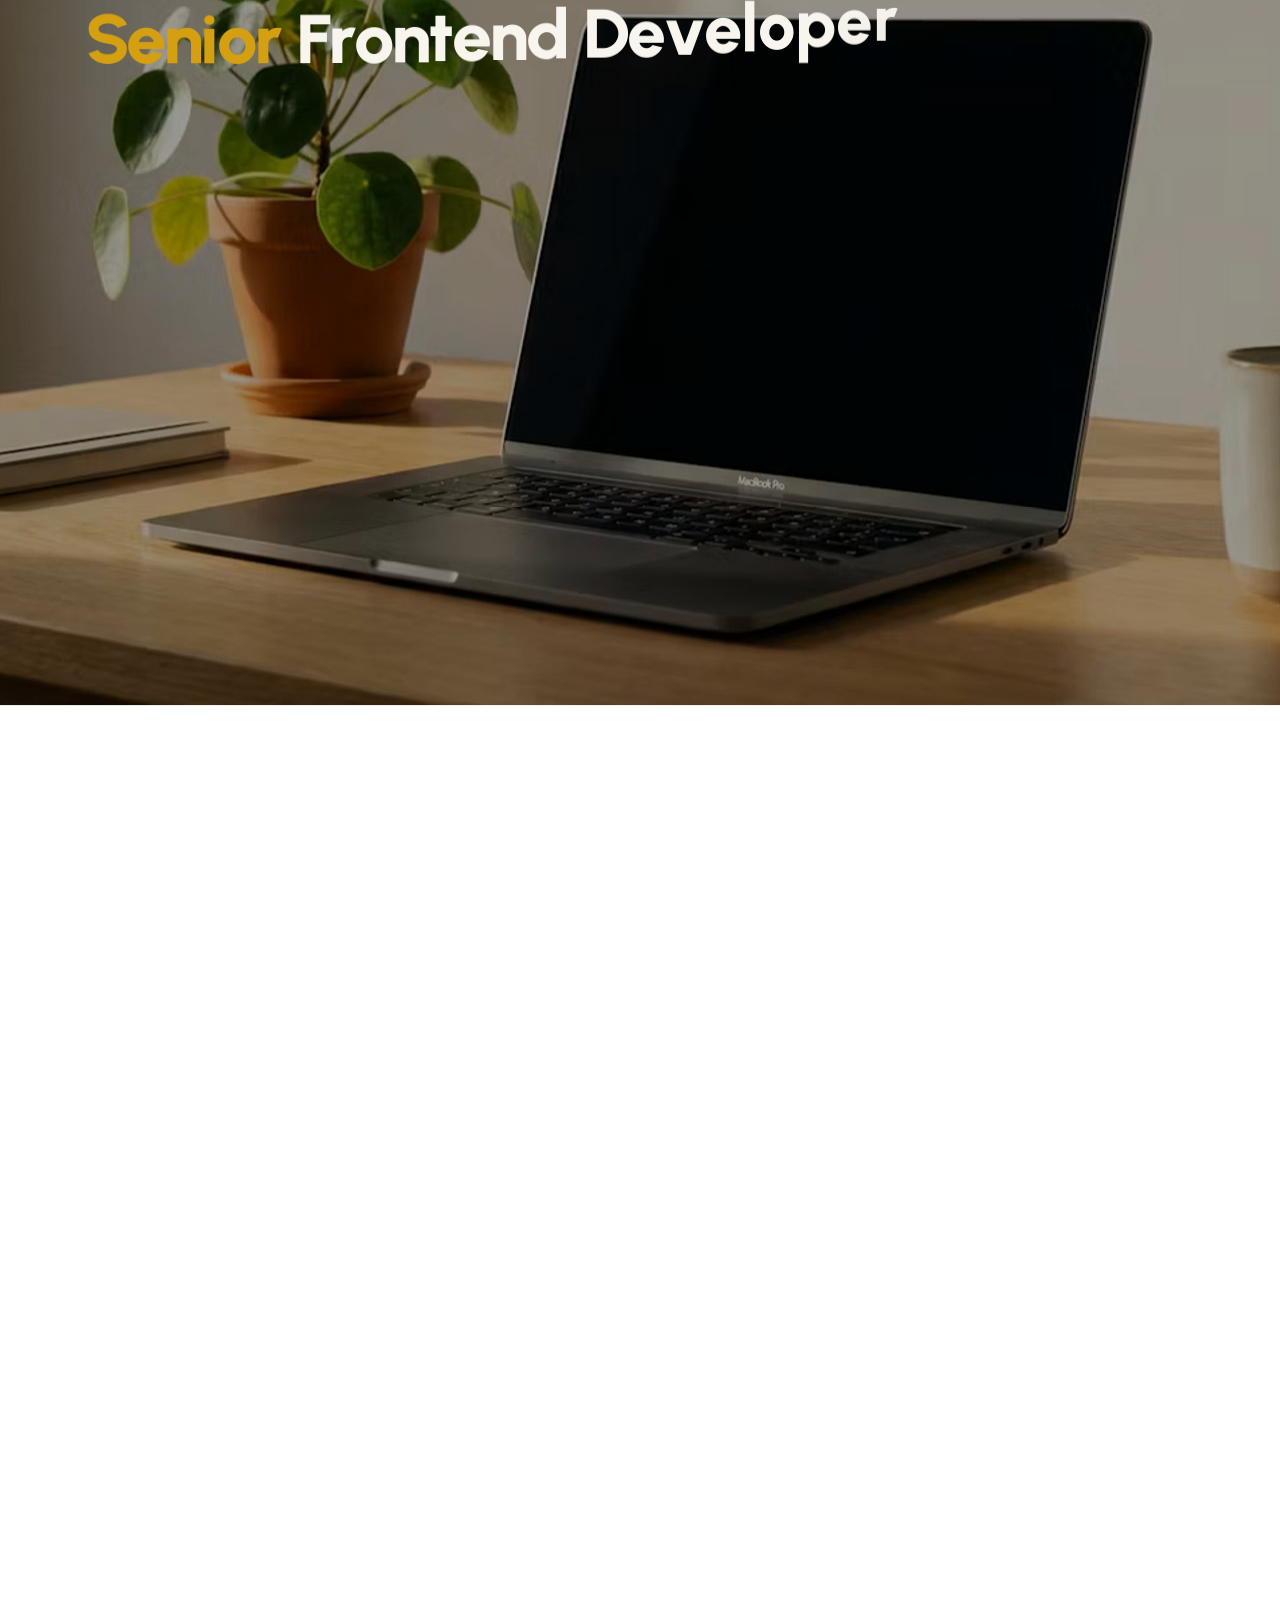
==== contact.html @ 164e395d "all pages" ====
<!DOCTYPE html>
<html lang="en">

<head>
    <title>Gabriel Matei</title>
    <meta charset="UTF-8">
    <meta name="viewport" content="width=device-width, initial-scale=1">
    <meta name="description" content="" />
    <meta name="keywords"
        content="Senior Frontend UI Developer | Figma to Production | Pixel Perfect Implementation" />
    <meta http-equiv="Content-Language" content="en-us">
    <meta http-equiv="Content-Type" content="text/html; charset=windows-1252">
    <meta http-equiv="content-type" content="text/html; charset=utf-8" />
    <meta http-equiv="X-UA-Compatible" content="IE=9; IE=8; IE=7; IE=EDGE" />
    <link rel="icon" href="favicon.ico" type="image/x-icon" />

    <link rel="preconnect" href="https://fonts.googleapis.com">
    <link rel="preconnect" href="https://fonts.gstatic.com" crossorigin>
    <link href="https://fonts.googleapis.com/css2?family=Urbanist:ital,wght@0,100..900;1,100..900&display=swap" rel="stylesheet">

    <link href="css/bootstrap.min.css" rel="stylesheet">
    <link href="css/custom.css" rel="stylesheet">

    <script src="js/jquery-1.12.4.js"></script>
    <script src="js/gsap.min.js"></script>
    <script src="js/GSDevTools.min.js"></script>
    <script src="js/ScrollSmoother.min.js"></script>
    <script src="js/ScrollToPlugin.min.js"></script>
    <script src="js/ScrollTrigger.min.js"></script>
    <script src="js/SplitText.min.js"></script>
</head>

<body class="page-contact">

    <div id="smooth-wrapper">
        <div id="smooth-content">

            <div class="body-container">

                <div id="csm-hero-portfolio" class="container-fluid csm-hero">

                    <header>

                        <div class="csm-header d-flex align-items-center">
                            <div class="container">

                                <div class="row d-flex align-center csm-header-container">
                                    <div class="col-lg-5 d-flex align-center gap-15">
                                        <div class="csm-simple-slit-text">Gabriel Matei</div>
                                    </div>
                                    <div class="col-lg-7 csm-menu-right">

                                        <nav class="desktop-only">
                                            <ul class="primary-nav">
                                                <li class="menu-item">
                                                    <a href="index.html">Home</a>
                                                </li>
                                                <li class="menu-item">
                                                    <a href="portfolio.html">Portfolio</a>
                                                </li>
                                                <li class="menu-item">
                                                    <a href="tech.html">Tech highlights</a>
                                                </li>
                                                <li class="menu-item">
                                                    <a href="contact.html">Contact</a>
                                                </li>
                                            </ul>
                                        </nav>
                                    </div>
                                </div>

                            </div>
                        </div>

                    </header>

                    <div class="container">
                        <div class="row">
                            <div class="col-lg-12">
                                <div class="hero-c-left">
                                    <h1><span class="color">Senior</span> Frontend Developer</h1>
                                    <div id="multi-description">
                                        <span class="spec-description">Specialized in</span>
                                        <span class="specd active">▸ Responsive UI Systems</span>
                                        <span class="specd">▸ Advanced CSS Architecture</span>
                                        <span class="specd">▸ GSAP Web Animations</span>
                                        <span class="specd">▸ WordPress Development</span>
                                    </div>
                                    <div class="hero-btn">
                                        <a class="csm-btn csm-full-btn" href="contact.html">Contact Me</a>
                                    </div>
                                </div>
                            </div>
                        </div>
                    </div>

                </div>

                <div class="csm-uc">
                    <div class="csm-uc-img">
                        <img src="img/puc.png">
                    </div>
                </div>

                <footer>
                    <div id="csm-footer" class="csm-container-fluid">
                        <div class="csm-footer">
                            <div class="csm-footer-top">
                                <div class="footer-title">you can shine</div>
                                <div class="csm-btn-back">
                                    <a id="back-to-top" class="btn-back" href="#">
                                        <div class="btn-back-fill-bg"></div>
                                        <div class="arrows">
                                            <div class="arrow">
                                                <svg version="1.0" xmlns="http://www.w3.org/2000/svg" width="352.000000pt"
                                                    height="500.000000pt" viewBox="0 0 352.000000 500.000000"
                                                    preserveAspectRatio="xMidYMid meet">
                                                    <g transform="translate(0.000000,500.000000) scale(0.100000,-0.100000)"
                                                        fill="#000000" stroke="none">
                                                        <path
                                                            d="M1611 4990 c-214 -45 -405 -173 -528 -355 -157 -233 -1037 -1624 -1054 -1667 -14 -35 -23 -85 -27 -144 -6 -112 17 -198 76 -290 50 -77 109 -128 202 -173 l75 -36 162 -3 162 -4 3 -936 c3 -873 5 -941 22 -992 61 -187 197 -322 375 -374 47 -14 136 -16 672 -16 588 0 620 1 680 20 163 51 285 165 351 328 l23 57 5 938 5 939 24 19 c20 16 40 19 140 19 183 0 280 37 392 149 69 69 119 156 138 241 25 108 8 248 -42 345 -19 39 -905 1443 -995 1577 -57 87 -180 204 -268 256 -38 23 -112 56 -164 73 -88 30 -106 33 -240 35 -80 2 -165 -1 -189 -6z m103 -148 c-160 -56 -251 -139 -400 -368 -304 -466 -909 -1440 -936 -1507 -29 -74 -36 -215 -13 -292 21 -74 44 -119 91 -180 l36 -48 -57 6 c-208 21 -355 250 -288 447 11 35 200 339 507 820 269 421 511 797 537 835 91 134 218 233 357 279 101 33 106 34 182 35 l65 1 -81 -28z m367 -106 c90 -19 178 -66 234 -123 60 -63 1031 -1598 1058 -1673 58 -164 -31 -368 -198 -453 -57 -29 -69 -31 -210 -37 -168 -7 -196 -16 -242 -77 l-28 -36 -5 -936 c-5 -877 -6 -939 -23 -986 -42 -112 -122 -202 -223 -250 -85 -40 -185 -47 -603 -43 -352 4 -380 6 -433 26 -155 57 -257 184 -278 346 -5 39 -10 463 -10 943 0 592 -3 881 -11 900 -6 15 -20 39 -32 51 -41 45 -75 55 -213 62 -115 6 -139 10 -187 33 -151 74 -233 263 -180 417 18 53 194 342 621 1020 324 513 402 629 470 692 130 120 304 164 493 124z m-1110 -2435 l24 -19 5 -939 c4 -841 7 -942 22 -979 30 -74 57 -123 103 -179 25 -30 41 -55 37 -55 -5 0 -34 9 -65 19 -150 52 -254 179 -277 338 -6 40 -10 424 -10 951 l0 882 69 0 c53 0 74 -4 92 -19z" />
                                                    </g>
                                                </svg>
                                            </div>
                                            <div class="arrow">
                                                <svg version="1.0" xmlns="http://www.w3.org/2000/svg" width="352.000000pt"
                                                    height="500.000000pt" viewBox="0 0 352.000000 500.000000"
                                                    preserveAspectRatio="xMidYMid meet">
                                                    <g transform="translate(0.000000,500.000000) scale(0.100000,-0.100000)"
                                                        fill="#000000" stroke="none">
                                                        <path
                                                            d="M1611 4990 c-214 -45 -405 -173 -528 -355 -157 -233 -1037 -1624 -1054 -1667 -14 -35 -23 -85 -27 -144 -6 -112 17 -198 76 -290 50 -77 109 -128 202 -173 l75 -36 162 -3 162 -4 3 -936 c3 -873 5 -941 22 -992 61 -187 197 -322 375 -374 47 -14 136 -16 672 -16 588 0 620 1 680 20 163 51 285 165 351 328 l23 57 5 938 5 939 24 19 c20 16 40 19 140 19 183 0 280 37 392 149 69 69 119 156 138 241 25 108 8 248 -42 345 -19 39 -905 1443 -995 1577 -57 87 -180 204 -268 256 -38 23 -112 56 -164 73 -88 30 -106 33 -240 35 -80 2 -165 -1 -189 -6z m103 -148 c-160 -56 -251 -139 -400 -368 -304 -466 -909 -1440 -936 -1507 -29 -74 -36 -215 -13 -292 21 -74 44 -119 91 -180 l36 -48 -57 6 c-208 21 -355 250 -288 447 11 35 200 339 507 820 269 421 511 797 537 835 91 134 218 233 357 279 101 33 106 34 182 35 l65 1 -81 -28z m367 -106 c90 -19 178 -66 234 -123 60 -63 1031 -1598 1058 -1673 58 -164 -31 -368 -198 -453 -57 -29 -69 -31 -210 -37 -168 -7 -196 -16 -242 -77 l-28 -36 -5 -936 c-5 -877 -6 -939 -23 -986 -42 -112 -122 -202 -223 -250 -85 -40 -185 -47 -603 -43 -352 4 -380 6 -433 26 -155 57 -257 184 -278 346 -5 39 -10 463 -10 943 0 592 -3 881 -11 900 -6 15 -20 39 -32 51 -41 45 -75 55 -213 62 -115 6 -139 10 -187 33 -151 74 -233 263 -180 417 18 53 194 342 621 1020 324 513 402 629 470 692 130 120 304 164 493 124z m-1110 -2435 l24 -19 5 -939 c4 -841 7 -942 22 -979 30 -74 57 -123 103 -179 25 -30 41 -55 37 -55 -5 0 -34 9 -65 19 -150 52 -254 179 -277 338 -6 40 -10 424 -10 951 l0 882 69 0 c53 0 74 -4 92 -19z" />
                                                    </g>
                                                </svg>
                                            </div>
                                        </div>
                                    </a>
                                </div>
                            </div>
                            <div class="csm-footer-middle">
                                <div class="cfm-col">
                                    <div class="cf-text">
                                        This website is a personal portfolio project created to demonstrate UI/UX design, front-end development and animation techniques.
                                    </div>
                                </div>
                                <div class="cfm-col">
                                    <div class="cf-box-main">
                                        <div class="cf-box">
                                            <a href="portfolio.html" class="cf-box-link" aria-label=""></a>

                                            <figure class="media-wrapper image-wrapper responsive media-lazy">
                                                <span class="media-inner image-inner">
                                                    <img width="800" height="800" class="media image lazy entered loaded"
                                                        alt="" data-lazyload="1" decoding="async" src="img/portfolio.jpg">
                                                </span>
                                            </figure>
                                            <h5 class="cf-box-title split" data-split="">
                                                <span class="line line-normal">Portfolio</span>
                                                <span class="line line-hover">Portfolio</span>
                                            </h5>
                                        </div>
                                    </div>
                                </div>
                                <div class="cfm-col">
                                    <div class="cf-box-main">
                                        <div class="cf-box">
                                            <a href="tech.html" class="cf-box-link" aria-label=""></a>

                                            <figure class="media-wrapper image-wrapper responsive media-lazy">
                                                <span class="media-inner image-inner">
                                                    <img width="800" height="800" class="media image lazy entered loaded"
                                                        alt="" data-lazyload="1" decoding="async" src="img/technology.jpg">
                                                </span>
                                            </figure>
                                            <h5 class="cf-box-title split" data-split="">
                                                <span class="line line-normal">Tech highlights</span>
                                                <span class="line line-hover">Tech highlights</span>
                                            </h5>
                                        </div>
                                    </div>
                                </div>
                                <div class="cfm-col">
                                    <div class="cf-box-main">
                                        <div class="cf-box">
                                            <a href="contact.html" class="cf-box-link" aria-label=""></a>

                                            <figure class="media-wrapper image-wrapper responsive media-lazy">
                                                <span class="media-inner image-inner">
                                                    <img width="800" height="800" class="media image lazy entered loaded"
                                                        alt="" data-lazyload="1" decoding="async" src="img/contact.jpg">
                                                </span>
                                            </figure>
                                            <h5 class="cf-box-title split" data-split="">
                                                <span class="line line-normal">Contact</span>
                                                <span class="line line-hover">Contact</span>
                                            </h5>
                                        </div>
                                    </div>
                                </div>
                            </div>
                            <div class="csm-footer-bottom">
                                <div class="csm-copyright">
                                    &copy; Gabriel Matei <span id="csm-year"></span>. All Rights Reserved
                                </div>
                                <div class="csm-footer-nav">

                                </div>
                            </div>
                        </div>
                    </div>
                </footer>

            </div>

        </div>
    </div>

    
    
    <div class="mobile-trigger mobile-only">
        <span class="nav-toggle-burger">
            <span class="burger-line"></span>
            <span class="burger-line"></span>
            <span class="burger-line"></span>
        </span>
        <span class="nav-toggle-close">
            <span class="close-line"></span>
            <span class="close-line"></span>
        </span>
    </div>

    <nav class="mobile-only">
        <ul class="primary-nav">
            <li class="menu-item2">
                <a href="index.html">Home</a>
            </li>
            <li class="menu-item2">
                <a href="portfolio.html">Portfolio</a>
            </li>
            <li class="menu-item2">
                <a href="tech.html">Tech highlights</a>
            </li>
            <li class="menu-item2">
                <a href="contact.html">Contact</a>
            </li>
        </ul>
    </nav>

    <script>
        window.addEventListener('load', () => {
            const d = new Date();
            let year = d.getFullYear();
            const footerYear = document.getElementById("csm-year");
            footerYear.innerHTML = year;
        });
    </script>

    <script type="text/javascript" src="js/custom.js"></script>
</body>

</html>
---- css/custom.css ----
:root {
  /* Primary color */
  --theme-color-primary-h: 44;
  --theme-color-primary-s: 85%;
  --theme-color-primary-l: 45%;

  --theme-color-h: 44;
  --theme-color-s: 85%;
  --theme-color-l: 45%;

  /* Secondary color */
  --theme-color-secondary-h: 170;
  --theme-color-secondary-s: 91%;
  --theme-color-secondary-l: 17%;

  --theme-color-primary-hsl: var(--theme-color-primary-h), var(--theme-color-primary-s), var(--theme-color-primary-l);
  --theme-color-hsl: var(--theme-color-h), var(--theme-color-s), var(--theme-color-l);

  --theme-color-primary: hsl(var(--theme-color-primary-hsl));
  --theme-color-primary-1: hsla(var(--theme-color-primary-hsl), 0.01);
  --theme-color-primary-5: hsla(var(--theme-color-primary-hsl), 0.05);
  --theme-color-primary-10: hsla(var(--theme-color-primary-hsl), 0.1);
  --theme-color-primary-20: hsla(var(--theme-color-primary-hsl), 0.2);
  --theme-color-primary-30: hsla(var(--theme-color-primary-hsl), 0.3);
  --theme-color-primary-40: hsla(var(--theme-color-primary-hsl), 0.4);
  --theme-color-primary-50: hsla(var(--theme-color-primary-hsl), 0.5);
  --theme-color-primary-60: hsla(var(--theme-color-primary-hsl), 0.6);
  --theme-color-primary-70: hsla(var(--theme-color-primary-hsl), 0.7);
  --theme-color-primary-80: hsla(var(--theme-color-primary-hsl), 0.8);
  --theme-color-primary-90: hsla(var(--theme-color-primary-hsl), 0.9);

  --theme-color-primary-warm: hsl(
    calc(var(--theme-color-primary-h) + 80),
    var(--theme-color-primary-s),
    var(--theme-color-primary-l)
  );
  --theme-color-primary-cold: hsl(
    calc(var(--theme-color-primary-h) - 80),
    var(--theme-color-primary-s),
    var(--theme-color-primary-l)
  );

  --theme-color-primary-low: hsl(
    var(--theme-color-primary-h),
    calc(var(--theme-color-primary-s) / 2),
    var(--theme-color-primary-l)
  );
  --theme-color-primary-lowest: hsl(
    var(--theme-color-primary-h),
    calc(var(--theme-color-primary-s) / 4),
    var(--theme-color-primary-l)
  );

  --theme-color-primary-light: hsl(
    var(--theme-color-primary-h),
    var(--theme-color-primary-s),
    calc(var(--theme-color-primary-l) / 0.75)
  );
  --theme-color-primary-ultra-light: hsl(
    var(--theme-color-primary-h),
    var(--theme-color-primary-s),
    calc(var(--theme-color-primary-l) / 0.5)
  );
  --theme-color-primary-dark: hsl(
    var(--theme-color-primary-h),
    var(--theme-color-primary-s),
    calc(var(--theme-color-primary-l) * 0.75)
  );
  --theme-color-primary-darkheavy: hsl(
    var(--theme-color-primary-h),
    var(--theme-color-primary-s),
    calc(var(--theme-color-primary-l) * 0.25)
  );
  --theme-color-primary-darkultraheavy: hsl(
    var(--theme-color-primary-h),
    var(--theme-color-primary-s),
    calc(var(--theme-color-primary-l) * 0.1)
  );

  --theme-color-secondary-hsl: var(--theme-color-secondary-h),
    var(--theme-color-secondary-s), var(--theme-color-secondary-l);

  --theme-color-secondary: hsl(var(--theme-color-secondary-hsl));
  --theme-color-secondary-10: hsla(var(--theme-color-secondary-hsl), 0.1);
  --theme-color-secondary-20: hsla(var(--theme-color-secondary-hsl), 0.2);
  --theme-color-secondary-30: hsla(var(--theme-color-secondary-hsl), 0.3);
  --theme-color-secondary-40: hsla(var(--theme-color-secondary-hsl), 0.4);
  --theme-color-secondary-50: hsla(var(--theme-color-secondary-hsl), 0.5);
  --theme-color-secondary-60: hsla(var(--theme-color-secondary-hsl), 0.6);
  --theme-color-secondary-70: hsla(var(--theme-color-secondary-hsl), 0.7);
  --theme-color-secondary-80: hsla(var(--theme-color-secondary-hsl), 0.8);
  --theme-color-secondary-90: hsla(var(--theme-color-secondary-hsl), 0.9);

  --theme-color-secondary-warm: hsl(
    calc(var(--theme-color-secondary-h) + 80),
    var(--theme-color-secondary-s),
    var(--theme-color-secondary-l)
  );
  --theme-color-secondary-cold: hsl(
    calc(var(--theme-color-secondary-h) - 80),
    var(--theme-color-secondary-s),
    var(--theme-color-secondary-l)
  );

  --theme-color-secondary-low: hsl(
    var(--theme-color-secondary-h),
    calc(var(--theme-color-secondary-s) / 2),
    var(--theme-color-secondary-l)
  );
  --theme-color-secondary-lowest: hsl(
    var(--theme-color-secondary-h),
    calc(var(--theme-color-secondary-s) / 4),
    var(--theme-color-secondary-l)
  );

  --theme-color-secondary-light: hsl(
    var(--theme-color-secondary-h),
    var(--theme-color-secondary-s),
    calc(var(--theme-color-secondary-l) / 0.75)
  );
  --theme-color-secondary-dark: hsl(
    var(--theme-color-secondary-h),
    var(--theme-color-secondary-s),
    calc(var(--theme-color-secondary-l) * 0.75)
  );

  --theme-color-light: hsl(
    var(--theme-color-h),
    var(--theme-color-s),
    calc(var(--theme-color-l) / 0.75)
  );
  --theme-color-ultra-light: hsl(
    var(--theme-color-h),
    var(--theme-color-s),
    calc(var(--theme-color-l) / 0.5)
  );

  --theme-color-darklight: hsl(
    var(--theme-color-h),
    var(--theme-color-s),
    calc(var(--theme-color-l) * 0.87)
  );
  --theme-color-dark: hsl(
    var(--theme-color-h),
    var(--theme-color-s),
    calc(var(--theme-color-l) * 0.75)
  );
  --theme-color-darkheavy: hsl(
    var(--theme-color-h),
    var(--theme-color-s),
    calc(var(--theme-color-l) * 0.5)
  );
  --theme-color-darkultraheavy: hsl(
    var(--theme-color-h),
    var(--theme-color-s),
    calc(var(--theme-color-l) * 0.25)
  );

  --theme-color-dark-5: hsla(
    var(--theme-color-h),
    var(--theme-color-s),
    calc(var(--theme-color-l) * 0.75),
    0.05
  );
  --theme-color-dark-10: hsla(
    var(--theme-color-h),
    var(--theme-color-s),
    calc(var(--theme-color-l) * 0.75),
    0.1
  );
  --theme-color-dark-25: hsla(
    var(--theme-color-h),
    var(--theme-color-s),
    calc(var(--theme-color-l) * 0.75),
    0.25
  );
  --theme-color-dark-40: hsla(
    var(--theme-color-h),
    var(--theme-color-s),
    calc(var(--theme-color-l) * 0.75),
    0.4
  );
  --theme-color-dark-50: hsla(
    var(--theme-color-h),
    var(--theme-color-s),
    calc(var(--theme-color-l) * 0.75),
    0.5
  );
  --theme-color-dark-60: hsla(
    var(--theme-color-h),
    var(--theme-color-s),
    calc(var(--theme-color-l) * 0.75),
    0.5
  );
  --theme-color-dark-70: hsla(
    var(--theme-color-h),
    var(--theme-color-s),
    calc(var(--theme-color-l) * 0.75),
    0.75
  );

  --theme-color-darkheavy-5: hsla(
    var(--theme-color-h),
    var(--theme-color-s),
    calc(var(--theme-color-l) * 0.5),
    0.05
  );
  --theme-color-darkheavy-10: hsla(
    var(--theme-color-h),
    var(--theme-color-s),
    calc(var(--theme-color-l) * 0.5),
    0.1
  );
  --theme-color-darkheavy-25: hsla(
    var(--theme-color-h),
    var(--theme-color-s),
    calc(var(--theme-color-l) * 0.5),
    0.25
  );
  --theme-color-darkheavy-50: hsla(
    var(--theme-color-h),
    var(--theme-color-s),
    calc(var(--theme-color-l) * 0.5),
    0.5
  );
}

*,
*:before,
*:after {
    -moz-box-sizing: border-box;
    -webkit-box-sizing: border-box;
    box-sizing: border-box;
}

html,
body {
    min-height: 100%;
    margin: 0;
    padding: 0;
}

html {
    font-size: 24px;
}

body {
    background: #fff;
    font-family: "Urbanist", sans-serif;
    font-size: 1rem;
    color: #12271D;
    overflow: auto;
}

body.nav-open {
    overflow: hidden;
}

.mobile-only {
    display: none;
    z-index: 2000;
    position: relative;
}

.mobile-trigger {
    position: absolute;
    top: 13px;
    right: 20px;
    display: none;
    justify-content: center;
    align-items: center;
    width: 40px;
    height: 40px;
    z-index: 1000;
}

.mobile-trigger .nav-toggle-burger {
    display: flex;
    flex-direction: column;
    align-items: flex-end;
    justify-content: center;
    overflow: hidden;
    position: relative;
    top: 0;
    right: 0;
}

.mobile-trigger .nav-toggle-burger .burger-line,
.mobile-trigger .nav-toggle-close .close-line {
    display: block;
    height: 1px;
    background: #f8f5ee;
    transition: .7s cubic-bezier(0.22, 1, 0.36, 1);
    transition-property: transform;
}

.mobile-trigger .nav-toggle-burger .burger-line {
    display: block;
    width: 20px;
    height: 2px;
}

.mobile-trigger .nav-toggle-burger .burger-line:nth-child(1) {
    width: 32px;
    transition-delay: .46s;
}

.mobile-trigger .nav-toggle-burger .burger-line:not(:last-child) {
    margin-bottom: 9px;
}

.mobile-trigger .nav-toggle-close {
    width: 36px;
    height: 36px;
    position: absolute;
    top: 20px;
    left: 9px;
    transform: rotate(45deg);
    transform-origin: 100% 0;
    overflow: hidden;
    pointer-events: none;
}

.mobile-trigger .nav-toggle-close .close-line {
    position: absolute;
    transition-delay: 0s;
}

.mobile-trigger .nav-toggle-close .close-line:nth-child(1) {
    width: 28px;
    height: 1.5px;
    left: 4px;
    top: calc(50% - 1.5px);
    transform: translateX(-115%);
}

.mobile-trigger .nav-toggle-close .close-line:nth-child(2) {
    height: 28px;
    width: 1.5px;
    left: calc(50% - 1.5px);
    top: 4px;
    transform: translateY(-115%);
    transition-delay: .14s;
}

.nav-open .mobile-trigger .nav-toggle-burger .burger-line {
  transform: translateX(101%);
}

.nav-open .mobile-trigger .nav-toggle-burger .burger-line:nth-child(1) {
  transition-delay: .12s;
}

.nav-open .mobile-trigger .nav-toggle-close .close-line:nth-child(1) {
  transform: translateX(0);
  transition-delay: .3s;
}

.nav-open .mobile-trigger .nav-toggle-close .close-line:nth-child(2) {
  transform: translateY(0);
  transition-delay: .42s;
}

#smooth-wrapper {
    pointer-events: all;
    z-index: 100;
}

#smooth-wrapper.active {
    pointer-events: none;
}

#smooth-content {
    position: relative;
}

.body-container {
    position: relative;
    z-index: 500;
}

.container-fluid {
    padding: 0;
}

.csm-header {
    padding: 20px 0;
    background: rgba(0, 0, 0, .3);
    position: relative;
    z-index: 100;
}

.csm-header .logo {
    width: 100px;
    max-width: 100%;
    height: auto;
}

.csm-header .csm-simple-slit-text {
    opacity: 0;
    font-family: "Urbanist", sans-serif;
    font-optical-sizing: auto;
    font-style: normal;
    font-size: 1.33rem;
    line-height: 1em;
    font-weight: 600;
    letter-spacing: 0.125rem;
    -webkit-text-stroke-color: #fff;
    -webkit-text-stroke-width: 1px;
    -webkit-text-fill-color: rgba(0, 0, 0, 0);
}

.js-on .csm-header .csm-simple-slit-text {
    opacity: 1;
}

.logo svg {
    width: 100%;
    height: auto;
}

.csm-header .csm-menu-right {
    display: flex;
    justify-content: flex-end;
}

.align-center {
    align-items: center;
}

.gap-15 {
    gap: 15px;
}

.header-bottom {
    overflow: hidden;
}

nav ul {
    display: flex;
    list-style-type: none;
    gap: 10px;
    margin: 0;
    padding: 0;
}

nav.mobile-only {
    position: fixed;
    top: 65px;
    left: 0;
    width: 100%;
    transform: translate(-100%, 0);
    transition: none;
    z-index: 1000;
}

nav.mobile-only:has(.menu-item2.active) {
    transform: translate(0, 0);
}

nav.mobile-only ul {
    display: grid;
    grid-template-columns: 51% auto;
    gap: 0;
    overflow: hidden;
}

nav.mobile-only ul li {
    width: 100%;
    margin: 0;
    padding: 0;
    perspective: 1000px;
}

.primary-nav .menu-item a {
    display: inline-flex;
    white-space: nowrap;
    font-size: 20px;
    line-height: 47px;
    padding: 0 15px;
    color: #f8f5ee;
    text-decoration: none;
    position: relative;
    transition: all .3s;
}

nav.mobile-only ul li a {
    display: flex;
    font-size: 24px;
    line-height: 1.3;
    padding: 24px;
    color: #f8f5ee;
    text-align: center;
    position: relative;
    transition: all .3s;
    justify-content: center;
    font-weight: 600;
    height: 100%;
    align-items: center;
    height: 175px;
    text-decoration: none;
    max-height: calc(50vh - 73px);
    transform-style: preserve-3d;
    -webkit-backface-visibility: hidden;
    backface-visibility: hidden;
}

nav.mobile-only ul li a:hover {
    font-size: 28px;
    text-decoration: none;
}

nav.mobile-only ul > li:nth-child(1) a {
    background: rgba(3, 58, 53, .95);
    transform: rotateX(-140deg);
}

nav.mobile-only ul > li:nth-child(1) a:hover {
    background: rgba(3, 58, 53, 1);
}

nav.mobile-only ul > li:nth-child(1).active a {
    animation: fromTop .15s forwards;
	transform-origin: top center;
}

nav.mobile-only ul > li:nth-child(1).inactive a {
    animation: invFromTop .15s forwards;
	transform-origin: top center;
}

nav.mobile-only ul > li:nth-child(2) a {
    background: rgba(4, 83, 70, .95);
    transform: rotateY(-140deg);
}

nav.mobile-only ul > li:nth-child(2) a:hover {
    background: rgba(4, 83, 70, 1);
}

nav.mobile-only ul > li:nth-child(2).active a {
    animation: fromLeft .15s forwards;
	transform-origin: left center;
}

nav.mobile-only ul > li:nth-child(2).inactive a {
    animation: invFromLeft .15s forwards;
	transform-origin: left center;
}

nav.mobile-only ul > li:nth-child(3) {
    order: 4;
}

nav.mobile-only ul > li:nth-child(3) a {
    background: rgba(212, 159, 17, .95);
    color: #2f2e2c;
    transform: rotateX(-140deg);
}

nav.mobile-only ul > li:nth-child(3) a:hover {
    background: rgba(212, 159, 17, 1);
}

nav.mobile-only ul > li:nth-child(3).active a {
    animation: fromTop .15s forwards;
	transform-origin: top center;
}

nav.mobile-only ul > li:nth-child(3).inactive a {
    animation: invFromTop .15s forwards;
	transform-origin: top center;
}

nav.mobile-only ul > li:nth-child(4) {
    order: 3;
}

nav.mobile-only ul > li:nth-child(4) a {
    background: rgba(174, 196, 82, .95);
    color: #2f2e2c;
    transform: rotateY(-140deg);
}

nav.mobile-only ul > li:nth-child(4) a:hover {
    background: rgba(174, 196, 82, 1);
}

nav.mobile-only ul > li:nth-child(4).active a {
    animation: fromRight .15s forwards;
	transform-origin: left center;
}

nav.mobile-only ul > li:nth-child(4).inactive a {
    animation: invFromRight .15s forwards;
	transform-origin: left center;
}

img {
    width: auto;
    max-width: 100%;
    height: auto;
}

.container-full {
    overflow: hidden;
}

.csm-hero {
    padding: 0 0 30px;
    min-height: 100vh;
    position: relative;
}

.csm-bg {
    position: absolute;
    top: 0;
    left: 0;
    width: 100%;
    height: 100%;
    background-size: cover !important;
    background-repeat: no-repeat !important;
    background-position: 50% 50% !important;
    scale: 1.2 !important;
    opacity: 0;
    transition: opacity 1s, scale 3s;
    z-index: 0;
}

.csm-bg.active {
    scale: 1 !important;
    opacity: 1;
    transition: opacity 1s, scale 3s;
}

.csm-hero:after {
    content: "";
    position: absolute;
    inset: 0;
    background-image: linear-gradient(to bottom, rgba(0, 0, 0, 0.4), rgba(0, 0, 0, 0.4));
    z-index: 0;
    pointer-events: none;
}

.hero-c-left {
    padding: 4.166rem 0;
    color: #f8f5ee;
    position: relative;
    z-index: 10;
}

.hero-c-right {
    margin: 0 0 0 4.166rem;
    width: calc(100% - 4.166rem);
    position: relative;
    opacity: 0;
}

.js-on .hero-c-right {
    opacity: 1;
}

.img-round {
    position: absolute;
    top: 0;
    left: 0;
    width: 100%;
    padding-top: 85%;
    display: flex;
    justify-content: center;
    align-items: center;
}

.img-round .csm-square {
    position: absolute;
    overflow: hidden;
    top: 0;
    left: 0;
    width: 100%;
    height: 100%;
    padding: 50px 0 50px 50px;
    border-radius: 50% 0 0 50%;
    overflow: hidden;
}

.img-round .csm-square:after {
    content: '';
    display: block;
    position: absolute;
    top: 50%;
    left: 50%;
    width: 1500px;
    height: 1500px;
    background: linear-gradient(to bottom, #fdf6ed 0%, #ffd4a0 50%, #a88357 100%);
    padding: 50px 0 50px 50px;
    border-radius: 50%;
    overflow: hidden;
    transform: rotate(0deg) translate(-50%, -50%);
    animation: csmRotate forwards 4s infinite;
    animation-timing-function: linear;
    transform-origin: 0 0;
}

.img-round .csm-img img {
    object-fit: cover;
    height: 100%;
    border-radius: 50% 0 0 50%;
    position: absolute;
    overflow: hidden;
    top: 50px;
    left: 50px;
    width: calc(100% - 50px);
    height: calc(100% - 100px);
}

.img-ext {
    width: 100px;
    height: 40px;
    background: #e1e1e1;
    border-radius: 20px;
}

.hero-c-left h1 .color {
    color: var(--theme-color-primary);
}

.hero-c-left .subtitle {
    color: #a8a8a8;
    font-size: 0.66rem;
    font-weight: 300;
}

.hero-c-left h1 {
    font-size: 3rem;
    font-weight: 800;
    margin-bottom: 20px;
}

.hero-c-left .description {
    font-size: 1rem;
    line-height: 1.5;
    padding-left: 15px;
    position: relative;
}

.hero-c-left .description .bullet {
    font-size: 0.58rem;
    padding-right: 5px;
    top: -0.125rem;
    position: relative;
}

.hero-c-left .spec-description {
    display: inline-flex;
    font-size: 1.35rem;
    font-weight: 300;
    line-height: 1.5;
    padding-left: 15px;
    position: relative;
}

#multi-description {
    position: relative;
}

.hero-c-left .specd {
    display: inline-flex;
    font-size: 1.35rem;
    font-weight: 300;
    line-height: 1.5;
    position: absolute;
    top: 0;
    left: 217px;
}

.hero-c-left .specd .char {
    display: inline-block;
}

.hero-c-left .hero-btn {
    display: flex;
    gap: 20px;
}

.hero-c-left .hero-btn .csm-btn {
    display: inline-flex;
    background: var(--theme-color-primary);
    color: #fff;
    border: solid 2px var(--theme-color-primary);
    font-size: 0.75rem;
    font-weight: bold;
    line-height: 1.7;
    padding: 16px 40px;
    margin-top: 2rem;
    border-radius: 8px;
    text-decoration: none;
    transition: background-color .3s;
}

.hero-c-left .hero-btn .csm-full-btn:hover {
    background: var(--theme-color-primary-dark);
    color: #fff;
    border: solid 2px var(--theme-color-primary-dark);
}

.hero-c-left .hero-btn .csm-btn-white {
    background: #fff;
    color: var(--theme-color-primary);
}

.hero-c-left .hero-btn .csm-btn-white:hover {
    background: var(--theme-color-ultra-light);
    color: var(--theme-color-primary);
}

.boxes {
    display: flex;
    flex-direction: column;
    gap: 1.66rem;
}

.box {
    padding: 15px;
    border: 1px solid rgba(151, 163, 184, 0.2);
    box-shadow: 0 5px 8px -5px rgba(151, 163, 184, 0.5), 0 15px 16px -15px rgba(151, 163, 184, 0.5), 0 25px 32px -25px rgba(151, 163, 184, 0.5);
    border-radius: 4px;
}

.scroll-text-container {
    background: #fff;
}

.roll-text,
.roll-text-right {
    display: flex;
    font-family: "Urbanist", sans-serif;
    font-optical-sizing: auto;
    font-style: normal;
    font-size: 11vw;
    line-height: 1;
    font-weight: 600;
    padding: 60px 0;
    background: #fff;
    -webkit-text-stroke-color: #000;
    -webkit-text-stroke-width: 1px;
    -webkit-text-fill-color: rgba(0, 0, 0, 0);
    overflow: hidden;
}

.body-container:has(.roll-text + .roll-text-right) .roll-text {
    padding: 2.5rem 0 1.25rem;
}

.roll-text + .roll-text-right {
    padding: 0 0 2.5rem;
}

.roll-text .inner,
.roll-text-right .inner {
    display: flex;
    flex-wrap: nowrap;
    gap: 4.16rem;
}

.roll-text .text {
    animation: rollTextAnimation linear infinite 10s;
}

.roll-text-right .text {
    animation: rollTextRAnimation linear infinite 10s;
}

.scroll-text-smooth .text {
    display: flex;
    flex-direction: row;
    flex-wrap: nowrap;
    gap: 4.16rem;
}

.scroll-text-smooth .text span {
    display: flex;
    font-family: "Urbanist", sans-serif;
    font-optical-sizing: auto;
    font-style: normal;
    font-size: 11vw;
    line-height: 1em;
    font-weight: 600;
    -webkit-text-stroke-color: #000;
    -webkit-text-stroke-width: 1px;
    -webkit-text-fill-color: rgba(0, 0, 0, 0);
    white-space: nowrap;
}

.csm-image-grid {
    padding: 5rem 0 0;
    background: #fff;
    position: relative;
}

.csm-image-grid > .row:not(:last-child) {
    margin-bottom: 5rem;
}

.csm-image-grid .row-reverse > :first-child {
    order: 2;
}

.csm-image-grid .row-reverse > :last-child {
    order: 1;
}

.csm-image-grid [class*="img-col"] {
    position: relative;
}

.csm-image-grid .csm-img {
    position: relative;
    width: 80%;
    padding-top: 100%;
    overflow: hidden;
}

.csm-image-grid .csm-img .csm-c-img {
    position: absolute;
    top: 0;
    left: 0;
    width: 100%;
    height: 100%;
    transform: scale(1.3);
}

.csm-image-grid .csm-img img {
    min-width: 100%;
    min-height: 100%;
    object-fit: cover;
}

.csm-image-grid .csm-c-img {
    position: absolute;
    top: 50%;
    right: 0;
    transform: scale(1.3) translate(0, -50%);
}

.csm-image-grid .csm-img-small {
    width: 80%;
    max-width: 400px;
    position: relative;
}

.csm-img-small img {
    box-shadow: 0 60px 135px rgba(0, 0, 0, .14), 0 15px 65px rgba(0, 0, 0, .14);
}

.csm-image-grid .row-reverse .csm-img {
    right: 0;
    margin-left: auto;
}

.csm-image-grid .row-reverse .csm-c-img {
    left: 0;
    right: auto;
}

.csm-image-grid .row-reverse .csm-img-small {
    margin-left: auto;
}

svg {
    overflow: visible !important;
}

.parallax-section {
    height: 100vh;
    width: 100%;
    overflow: hidden;
    top: 0;
    padding: 0 1rem;
    transform-origin: center top;
}

.parallax-image {
    height: 200vh;
    width: 100%;
    object-fit: cover;
    will-change: transform;
}

.logo-section {
    height: 100vh;
    display: flex;
    align-items: center;
    justify-content: center;
}

.logo-section svg {
    width: 60%;
}

.grid-section {
    width: 100%;
    overflow: visible;
    z-index: 2;
}

.grid-layout {
    display: flex;
    display: grid;
    height: 100%;
    width: 1200px;
    max-width: 100%;
    grid-template-columns: 1fr 1fr;
    grid-gap: 1rem;
    transform-origin: center top;
    margin: 0 auto;
}

.column {
    height: 100%;
}

.panel {
    height: 100vh;
    display: flex;
    align-items: center;
    justify-content: center;
}

.column-content {
    display: grid;
    grid-template-rows: 45vh 45vh 45vh;
    grid-gap: 1rem;
    height: 100%;
}

.grid-image {
    width: 100%;
}

.grid-image img {
    position: absolute;
    top: 0;
    left: 0;
    width: 100%;
    height: 100%;
    object-fit: cover;
}

.pin-section {
    height: 100vh;
    overflow: hidden;
    display: grid;
    grid-row-gap: 1rem;
    grid-template-rows: 1fr 1fr;
}

.pin-content {
    width: 300%;
    display: grid;
    grid-column-gap: 1rem;
    grid-template-columns: 1fr 1fr 1fr;
    will-change: transform;
}

.pin-box {
    height: 100%;
    width: 100%;
}

.pin-image {
    position: absolute;
    top: 0;
    left: 0;
    width: 100%;
    height: 100%;
    object-fit: cover;
}

.spacer {
    display: flex;
    align-items: center;
    justify-content: center;
}

.scroll-letter {
    fill: #fff;
}

.smoother-letter,
#mouse-wheel {
    fill: #88ce02;
}

.by-greensock-letter {
    fill: #fff;
    opacity: 0.6;
}

#mouse-outline {
    fill: none;
    stroke: #fff;
    stroke-miterlimit: 10;
    stroke-width: 13px;
}

h2 {
    font-size: 2.5rem;
    line-height: 1.1;
}

h3 {
    font-size: 2rem;
    line-height: 1.3;
}

h4 {
    font-size: 1.75rem;
    line-height: 1.3;
}

.csm-image-grid .text-col-right {
    padding: 0 calc(100vw * 0.08) 0 calc(100vw * 0.04);
}

.csm-image-grid .row-reverse .text-col-right {
    padding: 0 calc(100vw * 0.04) 0 calc(100vw * 0.08);
}

.csm-image-grid h2 {
    margin-bottom: 2.5rem;
}

.csm-image-grid h3 {
    margin-bottom: 0.833rem;
}

.csm-grid-details {
    margin-top: 1.66rem;
}

.csm-gradient-th-container,
.csm-gradient-sec-container {
    background: #fff;
    position: relative;
    z-index: 100;
}

.csm-gradient-th-container > .bg {
    padding: 3.333rem 0;
    background-color: var(--theme-color-primary-10);
    background-image: linear-gradient(257deg,hsla(18,84%,90%,.3) -32.4%,rgba(255, 176, 129, 0.3) -3.42%,rgba(255, 131, 0, 0.3) 23.87%,rgba(251, 244, 223, 0.3) 50.46%,rgba(253, 203, 191, 0.3) 79.15%,rgba(249, 201, 57, 0.3) 103.64%);
}

.csm-gradient-sec-container > .bg {
    padding: 3.333rem 0;
    background-color: var(--theme-color-secondary-10);
    background-image: linear-gradient(257deg,hsla(18,84%,90%,.3) -32.4%,rgba(255, 176, 129, 0.3) -3.42%,rgba(255, 131, 0, 0.3) 23.87%,rgba(251, 244, 223, 0.3) 50.46%,rgba(253, 203, 191, 0.3) 79.15%,rgba(249, 201, 57, 0.3) 103.64%);
}

[class*="col-"] > *:last-child {
    margin-bottom: 0;
}

.scroll-text-container {
    padding: 2.5rem 0;
}

.text-highlight {
    all: unset;
    background-repeat: no-repeat;
    background-size: 0% 100%;
    transition: color .3s cubic-bezier(0.25, 1, 0.5, 1), background-color .3s cubic-bezier(0.25, 1, 0.5, 1), background-size 1s cubic-bezier(0.25, 1, 0.5, 1);
    background-image: linear-gradient(var(--theme-color-primary-ultra-light), var(--theme-color-primary-ultra-light));
}

.text-highlight.active {
    background-size: 100% 100%;
}

.text-highlight:before,
.text-highlight:after {
  position: absolute;
  -webkit-clip-path: inset(100%);
          clip-path: inset(100%);
  clip: rect(1px, 1px, 1px, 1px);
  width: 1px;
  height: 1px;
  overflow: hidden;
  white-space: nowrap;
  -webkit-user-select: none;
     -moz-user-select: none;
      -ms-user-select: none;
          user-select: none;
}


.sticky-box {
    padding: 4.166rem 0;
}

.sticky-box + .sticky-box {
    padding-bottom: 0;
}

.last-sticky-box {
    padding-bottom: 4.166rem;
}

.sticky-box h3 {
    margin: 0;
    padding-bottom: 1.66rem;
}

.sticky-box .sticky-box-text > * {
    margin: 0;
    padding-bottom: 0.833rem;
}

.sticky-box .sticky-box-text > :last-child {
    margin: 0;
    padding-bottom: 0;
}

.csm-bg-1 {
    background: #033a35;
    color: #fff;
    position: relative;
    z-index: 10;
}

.csm-bg-2 {
    background: #045346;
    color: #fff;
    position: relative;
    z-index: 20;
}

.csm-bg-3 {
    background: #d49f11;
    color: #2f2e2c;
    position: relative;
    z-index: 30;
}

.csm-bg-4 {
    background: #aec452;
    color: #2f2e2c;
    position: relative;
    z-index: 40;
}

.csm-bg-5 {
    background: #e9e3d4;
    color: #2f2e2c;
    position: relative;
    z-index: 50;
}

.csm-bg-6 {
    background: #fff;
    color: #2f2e2c;
    position: relative;
    z-index: 60;
}

.sticky-container .sticky-box-text {
    overflow: hidden;
}

.csm-box {
    padding: 0 20px;
}

.csm-icon {
    display: flex;
    justify-content: center;
    align-items: center;
    width: calc(60px + 2.5rem);
    height: calc(60px + 2.5rem);
    text-align: center;
    margin: 0 auto 20px;
    background: #000;
    border-radius: 50%;
    position: relative;
}

.csm-box-1 .csm-icon {
    background: #045346;
}

.csm-box-2 .csm-icon {
    background: #d49f11;
}

.csm-box-3 .csm-icon {
    background: #aec452;
}

.csm-box-4 .csm-icon {
    background: #e9e3d4;
}


.csm-icon-boxes-full {
    background: #fffdf5;
    padding-top: 4.166rem;
}

.csm-icon-boxes {
    width: 1680px;
    max-width: 100%;
    margin: 0 auto;
    text-align: center;
    padding-bottom: 4.166rem;
}

.csm-icon-boxes h4 {
    font-size: 1.1rem;
    font-weight: 500;
    margin-top: 2rem;
    margin-bottom: 1.5rem;
    text-transform: uppercase;
}

.csm-icon-boxes p {
    font-size: 1rem;
    font-weight: 300;
    line-height: 1.3;
}

.csm-icon svg {
    width: 2rem !important;
    height: auto;
}

.csm-icon svg * {
    fill: #fff !important;
}

.csm-box-1 .csm-icon svg * {
    fill: #f8f5ee !important;
}

.csm-box-2 .csm-icon svg *,
.csm-box-3 .csm-icon svg *,
.csm-box-4 .csm-icon svg * {
    fill: #2f2e2c !important;
}

.csm-ixon-boxes h4 {
    text-transform: none;
    letter-spacing: -0.03em;
    font-size: 0.916rem;
    line-height: 1.5;
    font-weight: 500;
    text-transform: uppercase;
    margin: 10px 0 15px;
}

.csm-ixon-boxes p {
    font-size: 0.708rem;
    width: 275px;
    max-width: 100%;
    margin: 0 auto;
}

.highlight-text {
    text-align: center;
    font-size: 1.3rem;
    font-weight: 300;
    line-height: 1.5;
}

.accordion-container {
    padding: 4.166rem 20px;
}

.csm-faq {
    width: 1400px;
    max-width: 100%;
    margin: 0 auto;
}

.csm-accordion-box {
    border-top: solid 1px #9f9d96;
}

.csm-accordion {
    padding: 18px;
    width: 100%;
    text-align: left;
    color: #12271D;
    background: transparent;
    border: none;
    outline: none;
    padding-right: calc(40px + 0.5rem);
    cursor: pointer;
    transition: all .4s;
    position: relative;
}

.csm-accordion:before,
.csm-accordion:after {
    content: '';
    position: absolute;
    top: 50%;
    right: 20px;
    width: 14px;
    height: 2px;
    background-color: #12271D;
    transition: transform .3s ease;
}

.csm-accordion:before {
    transform: rotate(90deg);
}

.csm-accordion.active:before {
    transform: rotate(0deg);
}

.csm-accordion.active:after {
    opacity: 0;
    transform: rotate(-90deg);
}

.csm-accordion:focus {
    color: #12271D;
    outline: none;
}

.csm-accordion:hover {
    color: #12271D;
    padding-left: calc(18px + 0.5rem);
}

.csm-accordion.active:hover {
    padding-left: 18px;
}

.accordion-container .csm-sec-title {
    width: 20rem;
    max-width: 100%;
    margin-bottom: 20px;
}

.accordion-container .csm-subtitle {
    font-size: 0.9rem;
    font-weight: 300;
    margin-bottom: 1.666rem;
}

.accordion-panel {
    padding: 0 18px;
    height: 0;
    overflow: hidden;
    transition: all .3s;
}

.accordion-panel.active {
    height: auto;
    padding: 0 18px 18px;
}

.accordion-panel > * {
    font-size: 0.85rem;
    font-weight: 300;
}

.accordion-panel > :last-child {
    margin-bottom: 0;
}

.accordion-container {
    width: 100%;
    background: #f7f4e9;
}

.parallax-image {
    display: flex;
    justify-content: center;
    align-items: center;
    width: 100%;
    height: 60vh;
    background: #fff;
    overflow: hidden;
}

.parallax-image img {
    object-fit: cover;
    object-position: center center;
}

.bg-custom-gradient {
    display: block;
    width: 100%;
    padding-top: 30vh;
    background: #033A35;
    background: linear-gradient(145deg, rgba(3, 58, 53, 1) 0%, rgba(81, 111, 50, 1) 33%, rgba(212, 159, 17, 1) 66%, rgba(174, 196, 82, 1) 100%);
}

.csm-about-boxes {
    background: #fcfcfa;
    padding: 4.166rem 0;
    position: relative;
    z-index: 1000;
}

.csm-about-content {
    position: relative;
}

.csm-cards {
    display: grid;
    grid-template-columns: repeat(2, minmax(0,1fr));
    gap: 1.6rem;
}

.csm-cards .csm-card {
    cursor: pointer;
    display: flex;
    flex-direction: column;
    gap: 0.66rem;
    grid-column: span 1;
    padding: 1.5rem 1.5rem 1rem;
    background: #fff;
    border: solid 1px rgba(0, 0, 0, 0.11);
    border-radius: 16px;
    position: relative;
    transition: box-shadow .3s ease;
}

.csm-cards .csm-card:hover {
    box-shadow: 0px 10px 30px 0px rgba(34, 56, 101, .09);
}

.csm-card-cta {
    display: flex;
    align-items: center;
    color: #12271D;
    font-size: 17px;
    font-weight: 700;
    text-decoration: none;
    transition: all .3s;
}

.csm-cards .csm-card:hover .csm-card-cta {
    color: #12271D;
}

.csm-cards .csm-card:hover .csm-card-cta:hover {
    color: #ff4800;
    text-decoration: none;
}

.csm-card-cta .csm-card-cta-arrow {
    display: flex;
    align-items: center;
    padding-left: 7px;
    transition: all .3s;
}

.csm-cards .csm-card:hover .csm-card-cta .csm-card-cta-arrow {
    padding-left: 17px;
}

.csm-card-cta .csm-card-cta-arrow svg {
    width: auto;
    max-width: 17px;
    height: auto;
    max-height: 17px;
}

.csm-card-cta .csm-card-cta-arrow svg * {
    fill: #ff4800;
}

.csm-card-features-list {
    list-style-type: none;
    margin: 0;
    padding: 0;
}

.csm-card-features-list > li {
    align-items: flex-start;
    display: flex;
    flex-direction: row;
    gap: 10px;
    font-size: 17px;
}

.csm-card-features-list > li:not(:last-child) {
    margin-bottom: 15px;
}

.csm-card-features-list > li svg {
    width: auto;
    height: 17px;
}

.csm-card-features-list > li  svg * {
    fill: #ff4800;
}

.csm-card-bottom {
    display: flex;
    flex-direction: column;
    gap: 0.666rem;
    margin-top: auto;
}

.csm-card-divider {
    border-top: 1px dashed rgba(0, 0, 0, 0.1098039216);
    margin: 0;
    width: 100%;
    box-sizing: content-box;
    height: 0;
    overflow: visible;
}

.csm-card-header {
    display: flex;
    align-items: center;
    gap: .7rem;
}

.csm-card-title {
    font-weight: 700;
}

.csm-card-icon {
    display: flex;
    justify-content: center;
    align-items: center;
    width: 1.5rem;
    height: 1.5rem;
}

.csm-card-icon img,
.csm-card-icon svg {
    width: auto;
    max-width: 100%;
    height: auto;
    max-height: 100%;
}

.csm-card-icon svg * {
    fill: #ff4800;
}

.csm-uc {
    display: flex;
    justify-content: center;
    align-items: center;
    width: 100%;
    height: 100vh;
    background: #fff;
    position: relative;
}

footer {
    position: fixed;
    left: 0;
    bottom: 0;
    width: 100%;
    display: flex;
    align-items: flex-end;
    z-index: 10;
}

.body-container footer {
    position: relative;
}

#csm-footer {
    width: 100%;
    background: #e9e3d4;
}

.csm-footer {
    display: flex;
    flex-direction: column;
    width: 1520px;
    max-width: 100%;
    padding: 4.1666rem 20px 1.666rem;
    margin: 0 auto;
    position: relative;
    bottom: 0;
}

.csm-footer:after {
    content: '';
    display: block;
    width: 100%;
    height: 1px;
    clear: both;
}

.csm-footer .csm-footer-middle {
    display: grid;
    grid-template-columns: repeat(4, 1fr);
    gap: 2.4rem;
}

.cfm-col {
    position: relative;
}

.cfm-col:has(.cf-text) {
    display: flex;
    align-items: center;
}

.cf-box-main {
    display: block;
    position: relative;
    width: 100%;
    height: auto;
    padding-top: 100%;
}

.csm-footer .cf-box {
    display: flex;
    align-items: center;
    justify-content: center;
    width: 100%;
    height: 100%;
    padding: 2.4rem;
    border: 1px solid #12271d;
    border-radius: 1.6rem;
    transition: 1s cubic-bezier(0.22, 1, 0.36, 1);
    transition-property: border-radius, border-color;
    position: absolute;
    top: 0;
    left: 0;
    overflow: hidden;
}

.csm-footer .cf-box:hover {
    border-radius: 4.166rem;
    border-color: rgba(0,0,0,0);
}

.csm-footer .cf-box-link {
    display: block;
    width: 100%;
    height: 100%;
    position: absolute;
    top: 0;
    left: 0;
    z-index: 10;
}

.csm-footer .media-wrapper {
    width: 100%;
    height: 100%;
    margin: 0;
    position: absolute;
    top: 0;
    left: 0;
    opacity: 0;
    background: #000;
    transition: opacity .6s cubic-bezier(0.22, 1, 0.36, 1);
}

.csm-footer .cf-box:hover .media-wrapper {
    opacity: 1;
}

.csm-footer .media-wrapper .media-inner {
    width: 100%;
    height: 100%;
    position: absolute;
    top: 0;
    left: 0;
    opacity: .7;
    transform: scale(1.2);
    transition: transform 1.6s cubic-bezier(0.22, 1, 0.36, 1);
}

.csm-footer .cf-box:hover .media-wrapper .media-inner {
    transform: scale(1);
}

.csm-footer .media-wrapper .media-inner .media {
    object-fit: cover;
    pointer-events: none;
    transition: opacity .8s cubic-bezier(0.22, 1, 0.36, 1);
}

.csm-footer .cf-box-title {
    font-size: 1.5rem;
    line-height: 1.3;
    text-align: center;
    margin: 0;
    position: relative;
    overflow: hidden;
}

.csm-footer .cf-box-title .line {
    display: block;
    transition: opacity .8s cubic-bezier(0.22, 1, 0.36, 1), transform .8s cubic-bezier(0.22, 1, 0.36, 1);
}

.csm-footer .cf-box-title .line.line-hover {
    position: absolute;
    top: 0;
    left: 0;
    color: #FFFDF5;
    opacity: 0;
    transform: scale(0.95) translateY(110%);
}

.csm-footer .cf-box:hover .cf-box-title .line.line-normal {
    opacity: 0;
    transform: scale(0.8) translateY(-100%);
    transition: opacity .2s cubic-bezier(0.22, 1, 0.36, 1), transform 1s cubic-bezier(0.22, 1, 0.36, 1);
}

.csm-footer .cf-box:hover .cf-box-title .line.line-hover {
    opacity: 1;
    transform: scale(1) translateY(0);
}

.csm-footer-top {
    display: flex;
    gap: 1.66rem;
    justify-content: space-between;
    width: 100%;
    padding-bottom: 1.66rem;
}

.csm-footer-top .footer-title {
    font-size: 2.5rem;
    font-weight: 300;
    line-height: 1.1;
}

.csm-btn-back {
    display: flex;
    justify-content: center;
    align-items: center;
    width: 3.666rem;
    height: 3.666rem;
    border-radius: 8px;
    border: 1px solid #12271D;
    transition: border-radius .4s cubic-bezier(0.22, 1, 0.36, 1);
    position: relative;
    overflow: hidden;
}

.csm-btn-back:hover {
    border-radius: 0.916rem;
}

.csm-btn-back .btn-back {
    width: 100%;
    height: 100%;
    position: relative;
}

.csm-btn-back .btn-back .btn-back-fill-bg {
    position: absolute;
    width: 102%;
    height: 102%;
    top: -1%;
    left: -1%;
    background: #12271D;
    transform: translateY(104%);
    transition: transform .6s cubic-bezier(0.22, 1, 0.36, 1);
}

.csm-btn-back .btn-back:hover .btn-back-fill-bg {
    transform: translateY(-1%);
}

.csm-btn-back .btn-back .arrows {
    display: block;
    width: 100%;
    height: 100%;
}

.csm-btn-back .btn-back .arrow {
    display: block;
    width: 100%;
    height: 100%;
    transition: .7s cubic-bezier(0.22, 1, 0.36, 1);
    transition-property: opacity,transform;
    position: relative;
}

.csm-btn-back .btn-back:hover .arrow {
    opacity: 0;
    transform: scale(0.8) translateY(-102%);
}

.csm-btn-back .btn-back .arrow + .arrow {
    opacity: 0;
    transform: scale(0.8) translateY(0);
}

.csm-btn-back .btn-back:hover .arrow + .arrow {
    opacity: 1;
    transform: scale(1) translateY(-100%);
}

.csm-btn-back svg {
    position: absolute;
    top: 50%;
    left: 50%;
    width: auto;
    max-width: 1.833rem;
    height: auto;
    max-height: 1.333rem;
    transform: translate(-50%, -50%);
}

.csm-btn-back .btn-back:hover .arrow + .arrow svg * {
    fill: #f8f5ee;
}

.csm-footer-bottom {
    display: flex;
    gap: 1.666rem;
    justify-content: space-between;
    width: 100%;
    padding: 10px 25px;
    margin-top: 1.666rem;
    border: solid 1px #12271D;
    border-radius: 8px;
}  

@keyframes csmRotate {
    0% {
        transform: rotate(0deg) translate(-50%, -50%);
    }

    100% {
        transform: rotate(360deg) translate(-50%, -50%);
    }
}

@keyframes rollTextAnimation {
    from {
        transform: translateX(0%)
    }

    to {
        transform: translateX(calc(-100% - 100px))
    }
}

@keyframes rollTextRAnimation {
    from {
        transform: translateX(0%)
    }

    to {
        transform: translateX(calc(100% + 100px))
    }
}


@keyframes fromTop {
	0% {
		transform: rotateX(-140deg);
        transform-origin: top center;
        width: 60%;
        margin: 0 auto;
	}
	100% {
		transform: rotateX(0deg);
        transform-origin: top center;
        width: 100%;
	}
}

@keyframes invFromTop {
	0% {
		transform: rotateX(0deg);
        transform-origin: top center;
        width: 100%;
	}
	100% {
		transform: rotateX(-140deg);
        transform-origin: top center;
        width: 60%;
        margin: 0 auto;
	}
}

@keyframes fromBottom {
	0% {
		transform: rotateX(140deg);
        transform-origin: bottom center;
        width: 60%;
        margin: 0 auto;
	}
	100% {
		transform: rotateX(0deg);
        transform-origin: bottom center;
        width: 100%;
	}
}

@keyframes fromLeft {
	0% {
		transform: rotateY(-90deg);
        transform-origin: center left;
        height: 60%;
        margin: auto 0;
	}
	100% {
		transform: rotateY(0deg);
        transform-origin: center left;
        height: 100%;
	}
}

@keyframes invFromLeft {
	0% {
		transform: rotateY(0deg);
        transform-origin: center left;
        height: 100%;
	}
	100% {
		transform: rotateY(-90deg);
        transform-origin: center left;
        height: 60%;
        margin: auto 0;
	}
}

@keyframes fromRight {
	0% {
		transform: rotateY(90deg);
        transform-origin: center right;
        height: 60%;
        margin: auto 0;
	}
	100% {
		transform: rotateY(0deg);
        transform-origin: center right;
        height: 100%;
	}
}

@keyframes invFromRight {
	0% {
		transform: rotateY(0deg);
        transform-origin: center right;
        height: 100%;
	}
	100% {
		transform: rotateY(90deg);
        transform-origin: center right;
        height: 60%;
        margin: auto 0;
	}
}




@media (max-width: 1600px) {
    html {
        font-size: calc(14px + 0.625vw);
    }

    .primary-nav .menu-item a {
        font-size: 0.833rem;
    }

    .csm-image-grid .csm-c-img {
        width: 45%;
    }

    .csm-footer {
        width: 1520px;
        max-width: 100%;
        padding: 100px 20px 40px;
    }

    .csm-footer .csm-footer-middle {
        gap: 2rem;
    }
}

@media (min-width: 992px) {
    .br {
        display: block;
        clear: both;
    }
}

@media (max-width: 991px) {
    .csm-header .col-lg-5 {
        -webkit-box-flex: 0;
        -ms-flex: 0 0 41.666667%;
        flex: 0 0 41.666667%;
        max-width: 41.666667%;
    }

    .csm-header .col-lg-7 {
        -webkit-box-flex: 0;
        -ms-flex: 0 0 58.333333%;
        flex: 0 0 58.333333%;
        max-width: 58.333333%;
    }

    .csm-image-grid .csm-img {
        width: 100%;
        padding-top: 50%;
    }
    .csm-grid-details .col-lg-4 {
        -webkit-box-flex: 0;
        -ms-flex: 0 0 33.333333%;
        flex: 0 0 33.333333%;
        max-width: 33.333333%;
    }

    .csm-grid-details .col-lg-6 {
        -webkit-box-flex: 0;
        -ms-flex: 0 0 50%;
        flex: 0 0 50%;
        max-width: 50%;
    }

    .csm-image-grid .csm-img + .csm-c-img {
        display: none;
    }

    .csm-image-grid .row > .img-col-right {
        order: 2;
    }

    .csm-image-grid .row > .text-col-right {
        order: 1;
    }

    .csm-image-grid .text-col-right,
    .csm-image-grid .row > .img-col-left + .text-col-right {
        padding: 0 calc(15px + 1.666rem) 2.5rem;
    }

    .csm-icon-boxes .row > [class*="csm-box"]:not(:last-child) {
        padding-bottom: 3rem;
    }

    .csm-box {
        padding: 0 40px;
    }

    .accordion-container {
        padding-left: 40px;
        padding-right: 40px;
    }

    .accordion-container .csm-sec-title {
        width: 100%;
    }

    .csm-footer .csm-footer-middle {
        grid-template-columns: repeat(3, 1fr);
    }

    .csm-footer .csm-footer-middle > .cfm-col:first-child {
        grid-column: 1 / -1; 
    }

    .hero-c-left .specd {
        left: auto;
        padding-left: 7px;
    }

    .csm-cards {
        padding-top: 1rem;
    }
}

@media (min-width: 768px) and (max-width: 991px) {
    .container {
        width: 100%;
        max-width: 100%;
        padding-right: 40px;
        padding-left: 40px;
    }
}

@media (max-width: 767px) {
    .mobile-only {
        display: block;
    }

    .desktop-only {
        display: none;
    }

    .mobile-trigger {
        display: flex;
    }

    .csm-footer .cf-box {
        padding: 1rem;
    }

    .csm-footer .cf-box-title {
        font-size: 1.2rem;
    }

    .csm-header .col-lg-5 {
        -webkit-box-flex: 0;
        -ms-flex: 0 0 100%;
        flex: 0 0 100%;
        max-width: 100%;
    }

    .hero-c-left .hero-btn .csm-btn {
        font-size: 1rem;
    }
}
@media (max-width: 640px) {
    .csm-cards {
        grid-template-columns: repeat(1, minmax(0,1fr));
    }
}

@media (min-width: 576px) and (max-width: 992px) {
    .container {
        max-width: 100%;
        padding-right: 40px;
        padding-left: 40px;
    }
}

@media (max-width: 500px) {
    #multi-description {
        padding-bottom: 2rem;
    }

    .hero-c-left .specd {
        left: auto;
        padding-left: 15px;
        display: block;
        top: auto;
    }
}

@media (max-width: 480px) {
    nav.mobile-only ul {
        grid-template-columns: 100%;
    }

    nav.mobile-only ul > li:nth-child(3) {
        order: 3;
    }

    nav.mobile-only ul > li:nth-child(4) {
        order: 4;
    }

    nav.mobile-only ul > li:nth-child(2).active a,
    nav.mobile-only ul > li:nth-child(4).active a {
        animation: fromTop .15s forwards;
        transform-origin: top center;
    }

    nav.mobile-only ul > li:nth-child(2).inactive a,
    nav.mobile-only ul > li:nth-child(4).inactive a {
        animation: invFromTop .15s forwards;
        transform-origin: top center;
    }

    .csm-footer .cf-box {
        padding: 2px;
    }

    .csm-footer .csm-footer-middle {
        gap: 10px;
    }

    .csm-footer .csm-footer-middle > .cfm-col:first-child {
        padding-bottom: 20px;
    }
}

@media (max-width: 400px) {
    .hero-c-left .spec-description {
        padding-left: 0;
    }

    .hero-c-left .specd {
        padding-left: 0;
    }
}
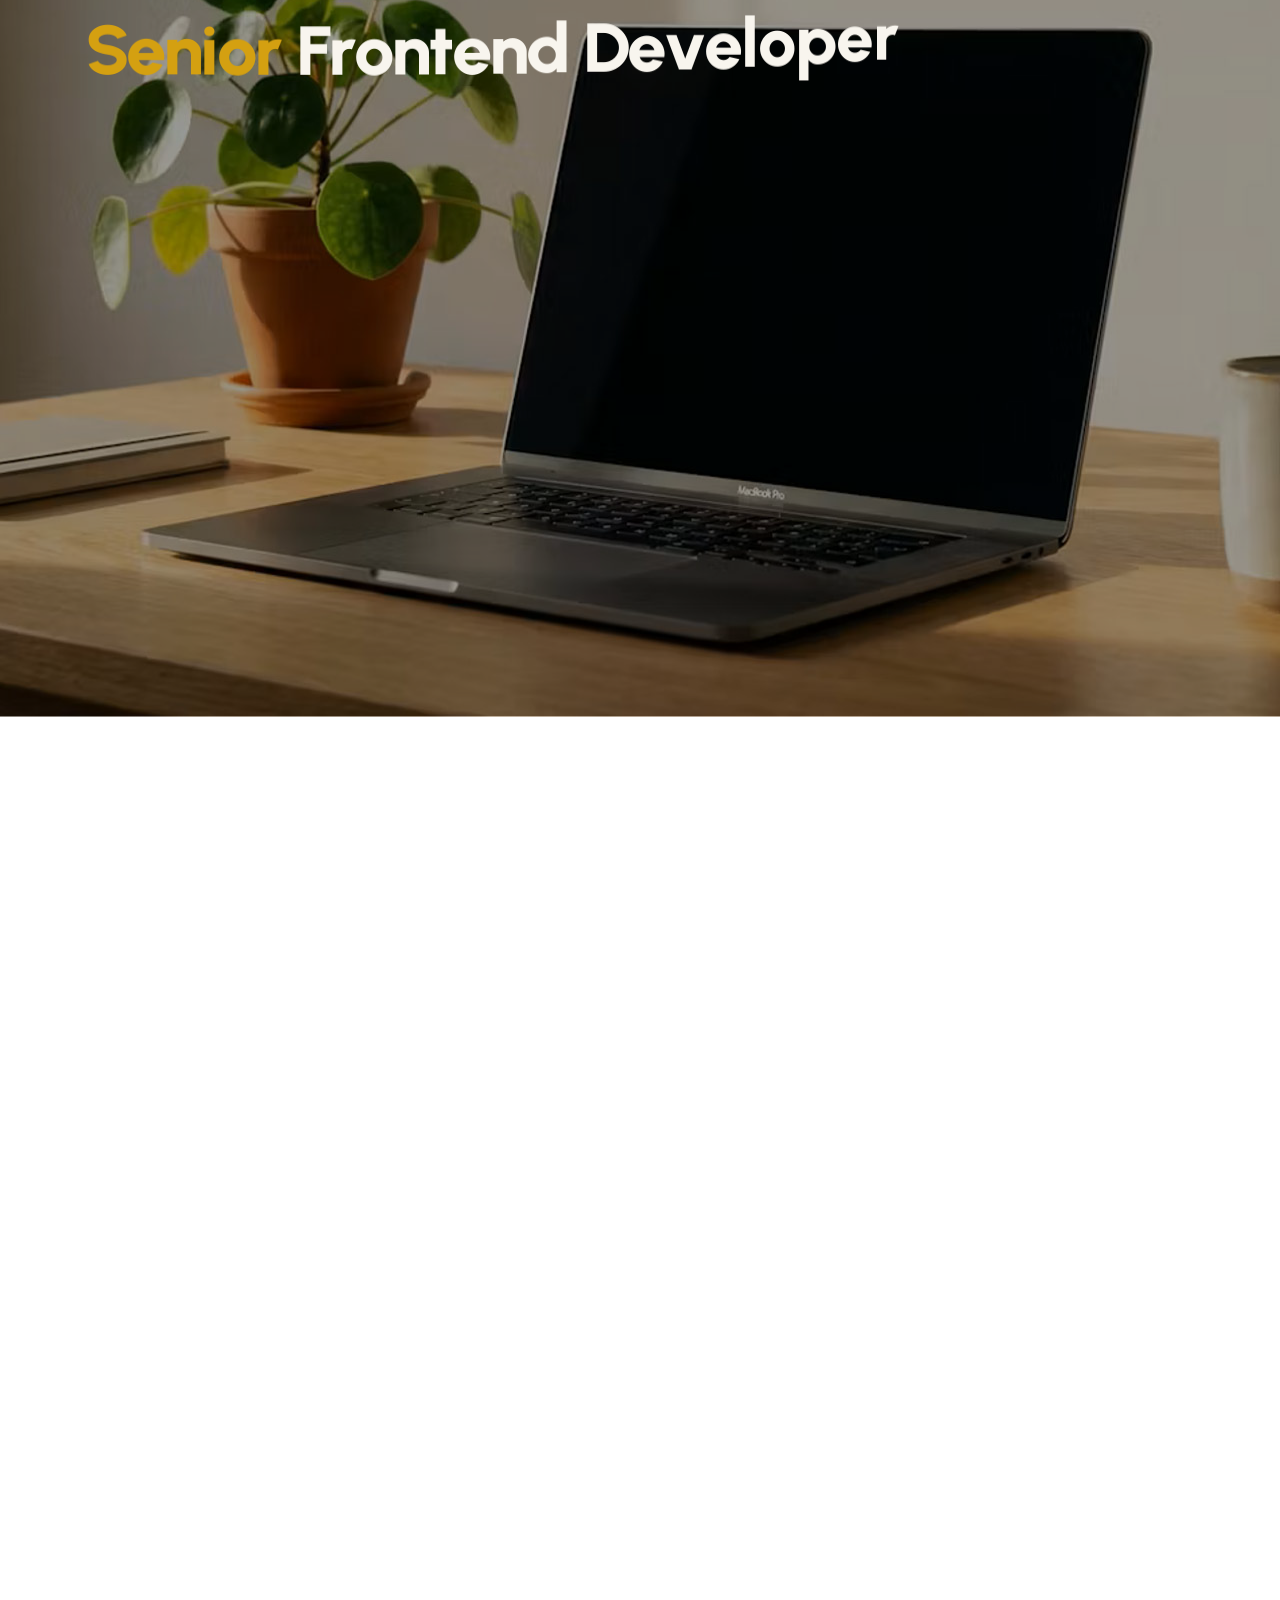
==== commit cd20040a: "loading" ====
--- a/contact.html
+++ b/contact.html
@@ -31,6 +31,8 @@
 </head>
 
 <body class="page-contact">
+
+    <div class="loading"></div>
 
     <div id="smooth-wrapper">
         <div id="smooth-content">
--- a/css/custom.css
+++ b/css/custom.css
@@ -243,6 +243,24 @@
 html {
     font-size: 24px;
 }
+
+body .loading {
+    display: flex !important;
+    justify-content: center;
+    align-items: center;
+    position: fixed;
+    top: 0;
+    left: 0;
+    width: 100%;
+    height: 100%;
+    background: #000 url('../img/loading.gif') scroll 50% 50% no-repeat;
+    z-index: 5000;
+}
+
+body.js-on .loading {
+    display: none !important;
+}
+
 
 body {
     background: #fff;
@@ -2282,6 +2300,20 @@
     .csm-footer .csm-footer-middle > .cfm-col:first-child {
         padding-bottom: 20px;
     }
+
+    .hero-c-left .hero-btn {
+        flex-direction: column;
+    }
+
+    .hero-c-left .hero-btn .csm-btn {
+        width: 200px;
+        text-align: center;
+        justify-content: center;
+    }
+
+    .hero-c-left .hero-btn .csm-btn + .csm-btn {
+        margin-top: 0;
+    }
 }
 
 @media (max-width: 400px) {
